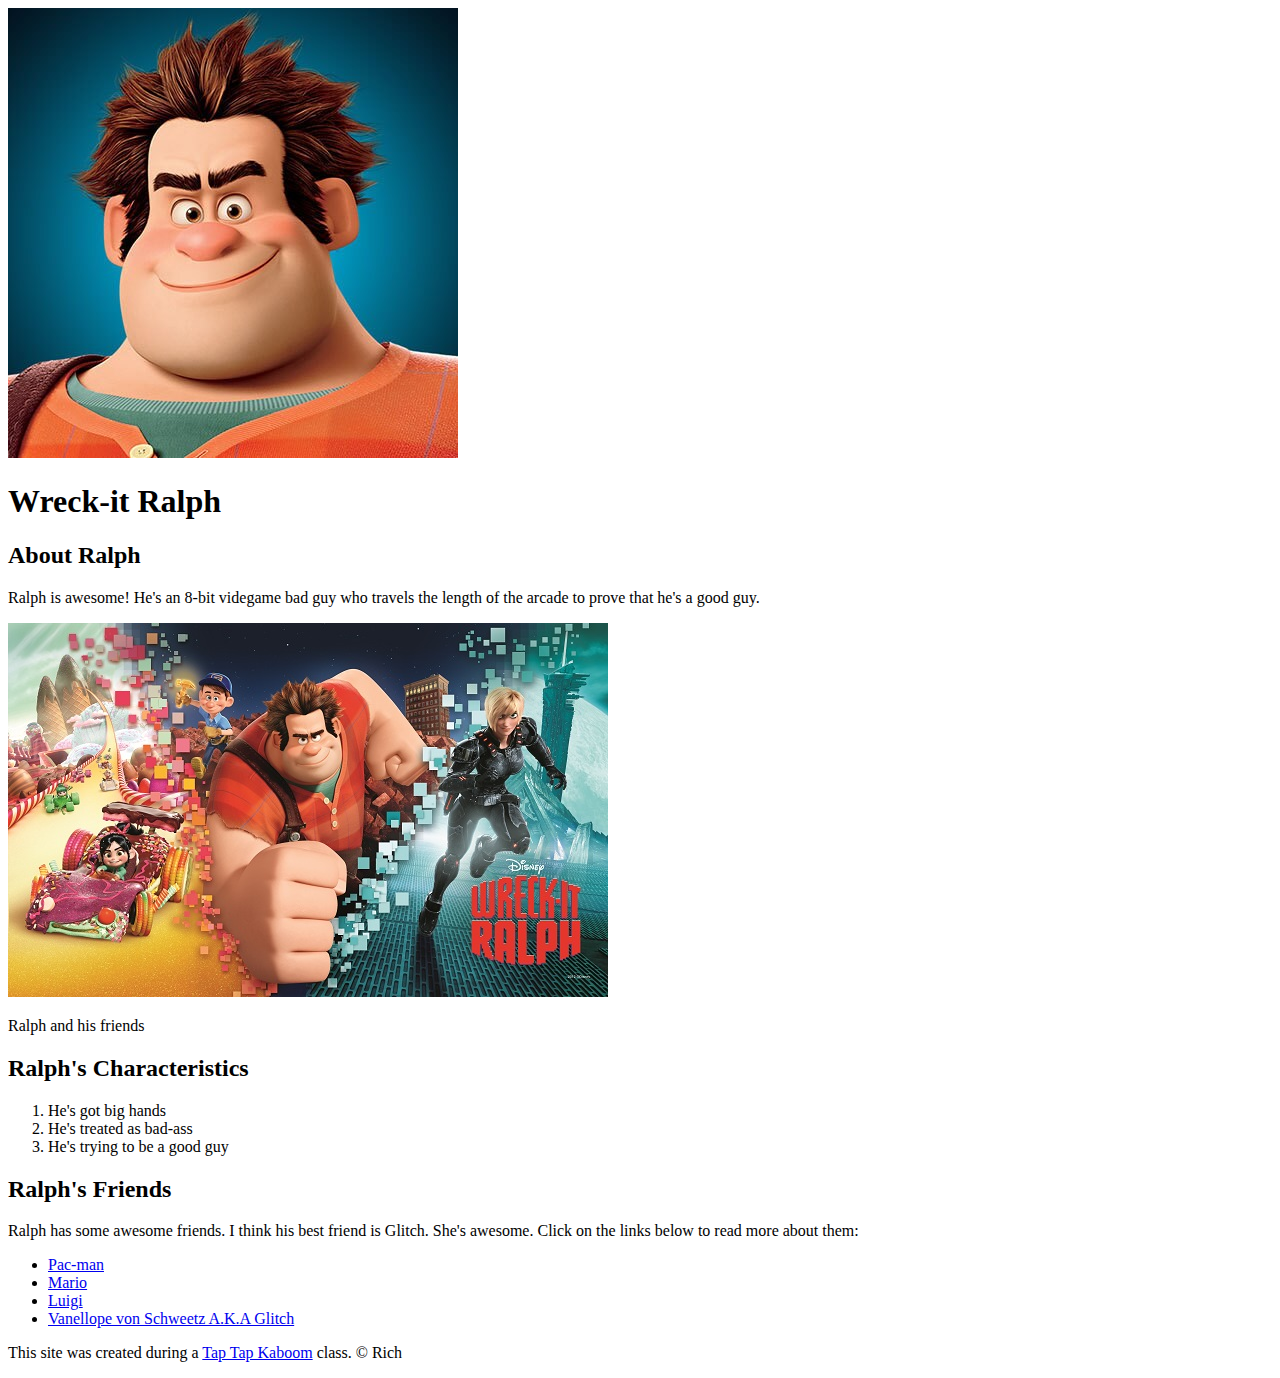
==== index.html @ d3ba0f9d "The base of this website has been created." ====
<!DOCTYPE html>
<html>
<head>
	<title>Wreck-it Ralph</title>
	<link rel="icon" href="img/ralph-avatar.jpeg">
</head>
<body>
	<!-- header element -->
	<header>
		<img src="img/ralph-avatar.jpeg">
		<h1>Wreck-it Ralph</h1>
	</header>

	<!-- main elemnt -->
	<main>
		<h2>About Ralph</h2>
		<p>Ralph is awesome! He's an 8-bit videgame bad guy who travels the length of the arcade to prove that he's a good guy.</p>
		<img src="img/ralph-big.jpg">
		<p>Ralph and his friends</p>
		<!-- Characteristics -->
		<h2>Ralph's Characteristics</h2>
		<ol>
			<li>He's got big hands</li>
			<li>He's treated as bad-ass</li>
			<li>He's trying to be a good guy</li>
		</ol>

		<!-- Friends -->
		<h2>Ralph's Friends</h2>
		<p>Ralph has some awesome friends. I think his best friend is Glitch. She's awesome. Click on the links below to read more about them:</p>
		<ul>
			<li><a target="_blank" href="https://en.wikipedia.org/wiki/Pac-Man">Pac-man</a></li>
			<li><a target="_blank" href="https://en.wikipedia.org/wiki/Mario">Mario</a></li>
			<li><a target="_blank" href="https://en.wikipedia.org/wiki/Luigi">Luigi</a></li>
			<li><a target="_blank" href="https://disney.fandom.com/wiki/Vanellope_von_Schweetz">Vanellope von Schweetz A.K.A Glitch</a></li>
		</ul>
	</main>
	<!-- Footer element -->
<footer>
	<p>This site was created during a <a href="https://taptapkaboom.com">Tap Tap Kaboom</a> class. &copy; Rich</p>
</footer>

</body>
</html>
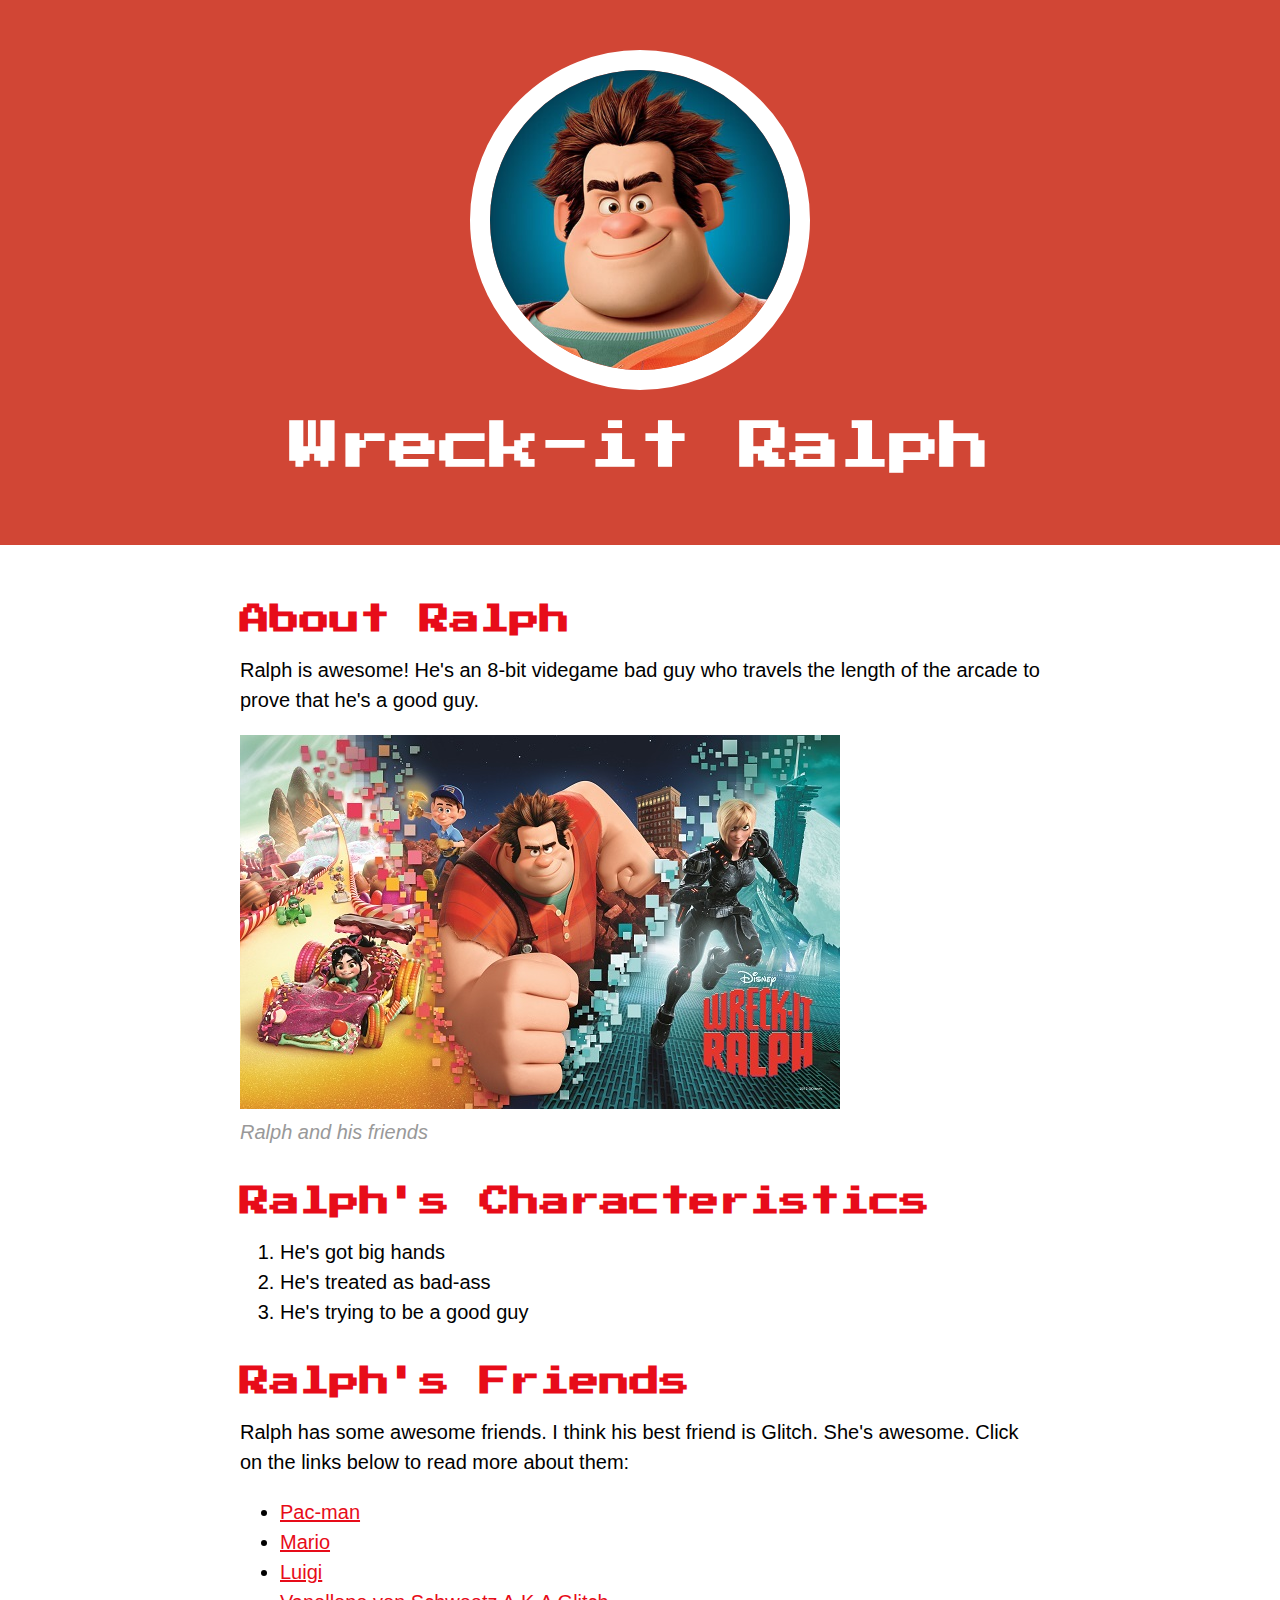
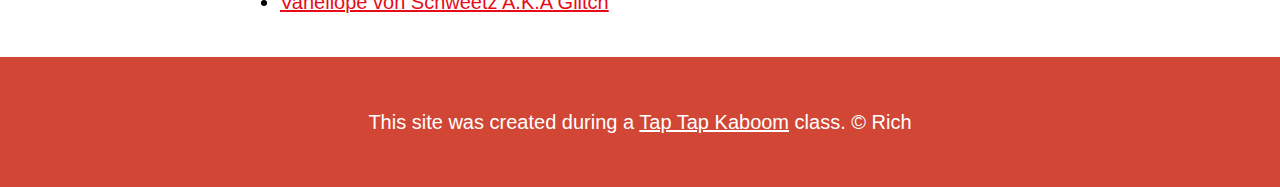
==== commit cfc19bde: "Wrote the css for our charater's website and changed some html." ====
--- a/index.html
+++ b/index.html
@@ -2,6 +2,8 @@
 <html>
 <head>
 	<title>Wreck-it Ralph</title>
+	<link rel="stylesheet" type="text/css" href="css/hero.css">
+	<link href="https://fonts.googleapis.com/css2?family=Press+Start+2P&display=swap" rel="stylesheet">
 	<link rel="icon" href="img/ralph-avatar.jpeg">
 </head>
 <body>
@@ -16,7 +18,7 @@
 		<h2>About Ralph</h2>
 		<p>Ralph is awesome! He's an 8-bit videgame bad guy who travels the length of the arcade to prove that he's a good guy.</p>
 		<img src="img/ralph-big.jpg">
-		<p>Ralph and his friends</p>
+		<p class="caption">Ralph and his friends</p>
 		<!-- Characteristics -->
 		<h2>Ralph's Characteristics</h2>
 		<ol>
--- a/css/hero.css
+++ b/css/hero.css
@@ -0,0 +1,77 @@
+body{
+	margin: 0;
+	font-family: Helvetica, Arial, sans-serif;
+	font-size: 20px;
+	line-height: 30px;
+}
+
+header{
+	background-color: #d14635;
+	text-align: center;
+	padding-top: 50px;
+	padding-bottom: 50px;
+}
+
+h1, h2{
+	font-family: 'Press Start 2P', cursive;
+}
+
+header h1{
+	color: white;
+	font-size: 50px;
+}
+
+header img{
+	border-radius: 170px;
+	width: 300px;
+	border: 20px solid white;
+}
+
+main{
+	max-width: 800px;
+	margin: 0 auto;
+	padding: 20px;
+}
+
+main img{
+	max-width: 100%;
+}
+
+h2 {
+	font-size: 30px;
+	color: #e70c19;
+	margin: 40px 0 10px;
+}
+
+a{
+	color: #e70c19;	
+} 
+a:hover{
+	color: white;
+	background-color: #483a94;
+}
+
+	footer{
+		background-color: #d14635;
+	text-align: center;
+	color: white;
+	padding: 50px;
+	}
+
+	footer p{
+		margin: 0;
+	}
+	footer a{
+		color: white;
+	}
+	footer a:hover{
+		opacity: .5;
+		background-color: transparent;
+	
+	}
+
+	p.caption{
+		color: #999999;
+		font-style: italic;
+		margin-top: 0;
+	}
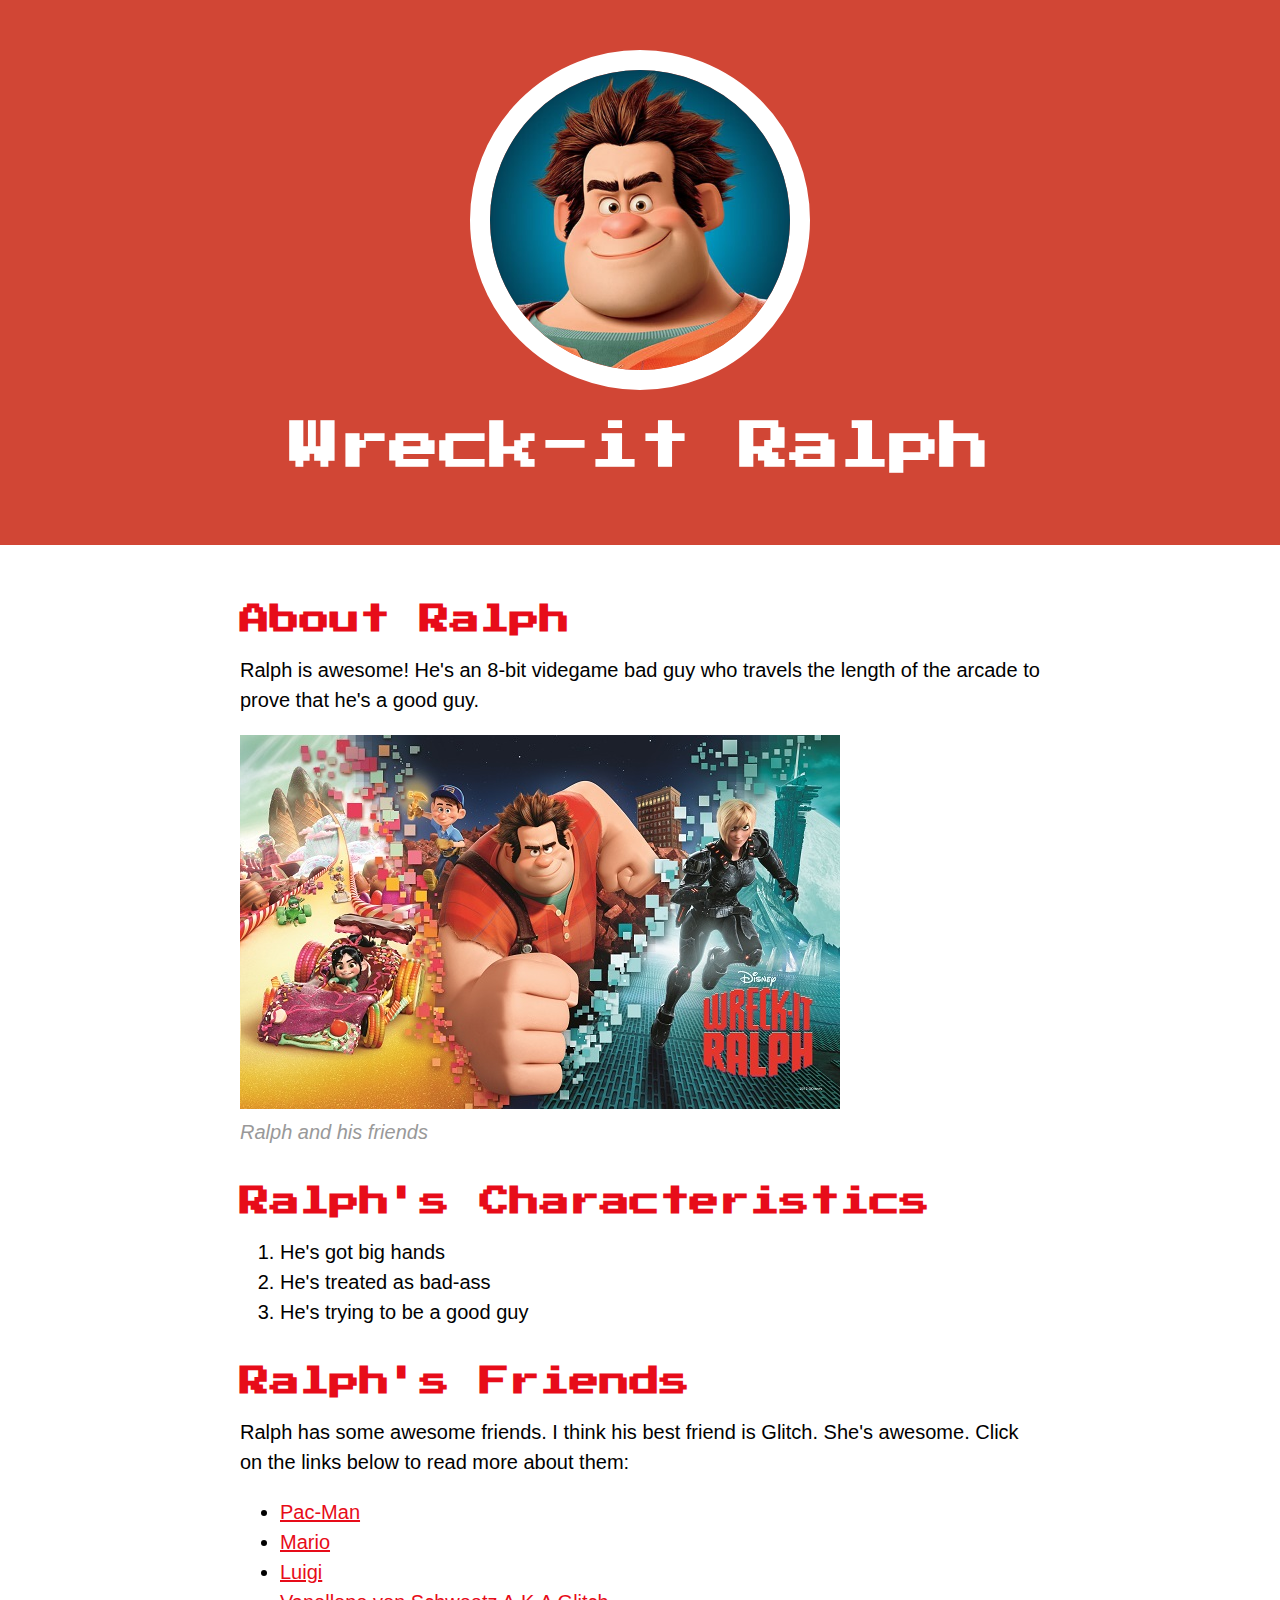
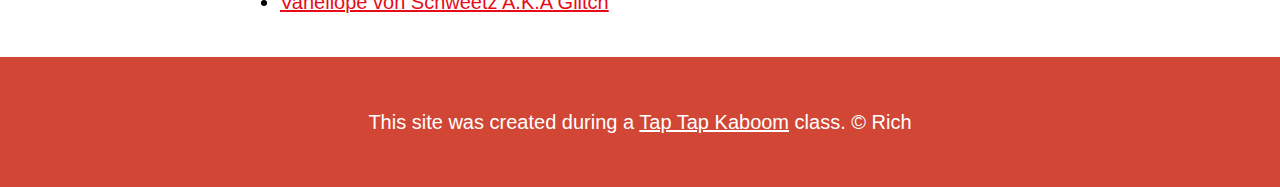
==== commit f5685042: "Made some spelling corrections." ====
--- a/index.html
+++ b/index.html
@@ -31,7 +31,7 @@
 		<h2>Ralph's Friends</h2>
 		<p>Ralph has some awesome friends. I think his best friend is Glitch. She's awesome. Click on the links below to read more about them:</p>
 		<ul>
-			<li><a target="_blank" href="https://en.wikipedia.org/wiki/Pac-Man">Pac-man</a></li>
+			<li><a target="_blank" href="https://en.wikipedia.org/wiki/Pac-Man">Pac-Man</a></li>
 			<li><a target="_blank" href="https://en.wikipedia.org/wiki/Mario">Mario</a></li>
 			<li><a target="_blank" href="https://en.wikipedia.org/wiki/Luigi">Luigi</a></li>
 			<li><a target="_blank" href="https://disney.fandom.com/wiki/Vanellope_von_Schweetz">Vanellope von Schweetz A.K.A Glitch</a></li>
